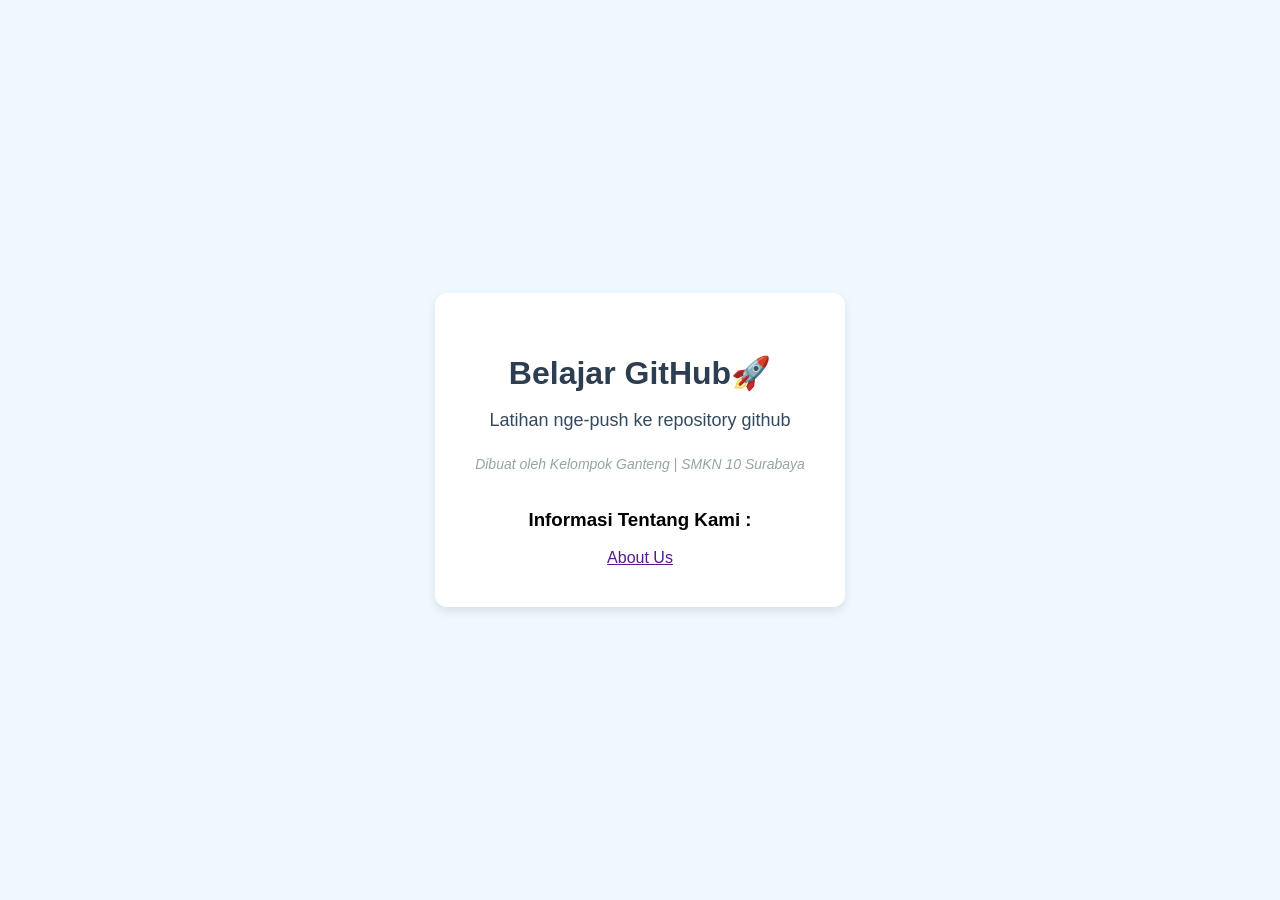
==== index.html @ 032caa9a "nambah beban hidup" ====
<!DOCTYPE html>
<html lang="id">

<head>
    <meta charset="UTF-8">
    <meta name="viewport" content="width=device-width, initial-scale=1.0">
    <link rel="stylesheet" href="css/style.css">

    <title>Belajar GitHub</title>
</head>

<body>
    <div class="kartu">
        <h1>Belajar GitHub🚀</h1>
        <p>Latihan nge-push ke repository github</p>
        <div class="footer">
            Dibuat oleh Kelompok Ganteng | SMKN 10 Surabaya
        </div>
<br>
        <div class="member">
            <h3>Informasi Tentang Kami :</h3>
            <div class="tombol">
             <a href="">About Us</a>
                <script src="js/script.js">

                </script>
            </div>
        </div>
    </div>

</body>
</html>
---- css/style.css ----
body {
    background-color: #f0f8ff; 
    font-family: 'Segoe UI', Tahoma, Geneva, Verdana, sans-serif;
    display: flex;
    justify-content: center; 
    align-items: center;     
    height: 100vh;           
    margin: 0;
}

.kartu {
    background-color: #ffffff;
    padding: 40px;
    border-radius: 12px;     /* Bikin sudut kotaknya melengkung */
    box-shadow: 0 4px 10px rgba(0, 0, 0, 0.1); /* Kasih efek bayangan tipis */
    text-align: center;
}

h1 {
    color: #2c3e50;
    margin-bottom: 10px;
}

p {
    color: #34495e;
    font-size: 18px;
}

.footer {
    margin-top: 25px;
    font-size: 14px;
    color: #95a5a6;
    font-style: italic;
}

.tombol {
    color: #2c3e50;
    margin: auto;
    text-align: center;
    text-decoration: none;
    border: #2c3e50;
}
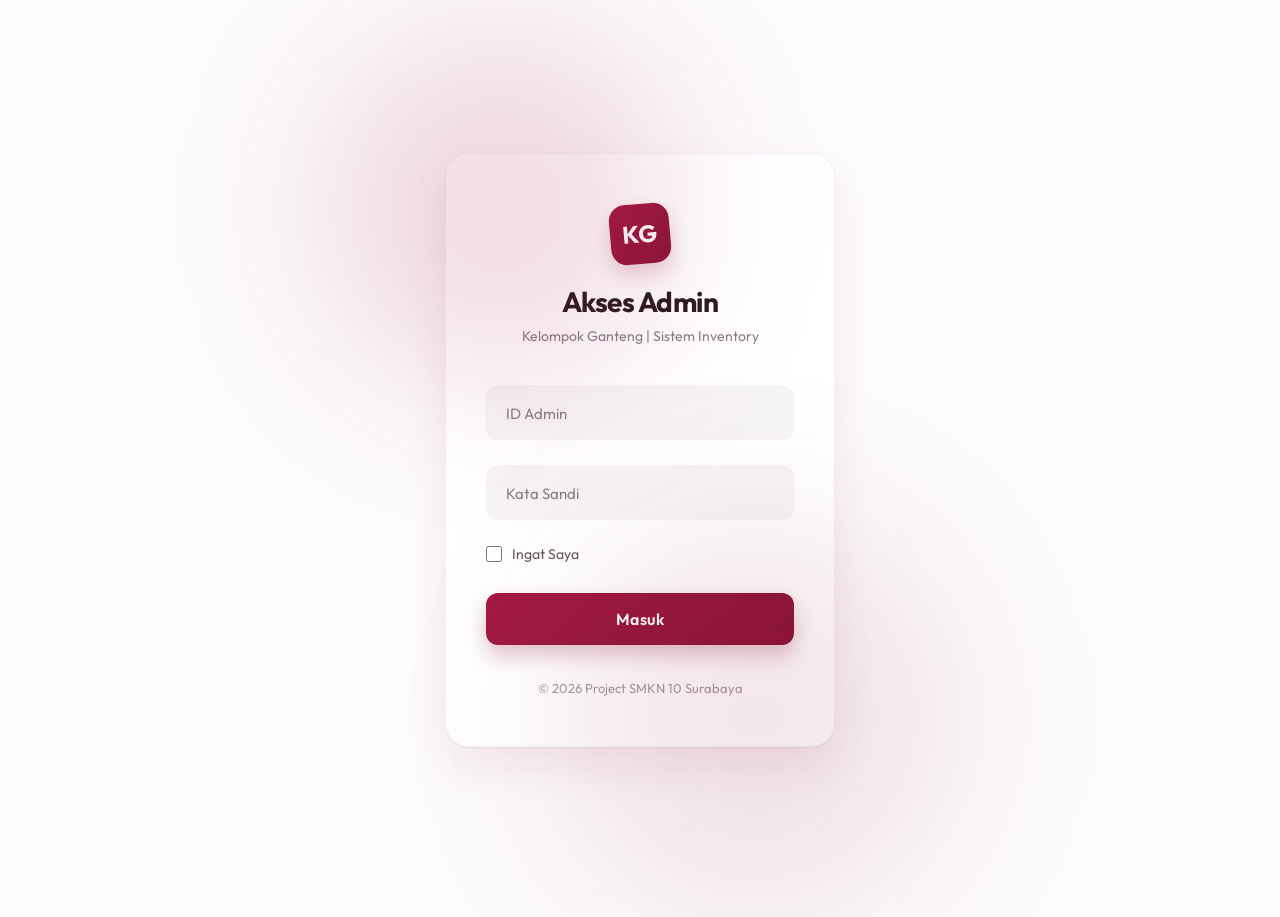
==== commit 55859ab5: "Update index.html" ====
--- a/index.html
+++ b/index.html
@@ -1,32 +1,54 @@
 <!DOCTYPE html>
 <html lang="id">
-
 <head>
     <meta charset="UTF-8">
     <meta name="viewport" content="width=device-width, initial-scale=1.0">
+    <title>Portal Admin - Inventory System</title>
+    <!-- Font Outfit yang Jauh Lebih Menarik & Modern -->
+    <link href="https://fonts.googleapis.com/css2?family=Outfit:wght@300;400;600;700&display=swap" rel="stylesheet">
     <link rel="stylesheet" href="css/style.css">
+</head>
+<body>
+    <div class="login-container">
+        <!-- Elemen Dekorasi Melayang di Belakang -->
+        <div class="shape shape-1"></div>
+        <div class="shape shape-2"></div>
+        
+        <div class="login-card">
+            <div class="card-header">
+                <div class="logo-box">
+                    <span>KG</span>
+                </div>
+                <h2>Akses Admin</h2>
+                <p>Kelompok Ganteng | Sistem Inventory</p>
+            </div>
 
-    <title>Belajar GitHub</title>
-</head>
+            <form action="#" method="POST">
+                <div class="input-container">
+                    <input type="text" id="admin_id" name="admin_id" required placeholder=" ">
+                    <label for="admin_id">ID Admin</label>
+                </div>
 
-<body>
-    <div class="kartu">
-        <h1>Belajar GitHub🚀</h1>
-        <p>Latihan nge-push ke repository github</p>
-        <div class="footer">
-            Dibuat oleh Kelompok Ganteng | SMKN 10 Surabaya
-        </div>
-<br>
-        <div class="member">
-            <h3>Informasi Tentang Kami :</h3>
-            <div class="tombol">
-             <a href="">About Us</a>
-                <script src="js/script.js">
+                <div class="input-container">
+                    <input type="password" id="password" name="password" required placeholder=" ">
+                    <label for="password">Kata Sandi</label>
+                </div>
 
-                </script>
+                <div class="action-row">
+                    <label class="checkbox-container">
+                        <input type="checkbox">
+                        <span class="checkmark"></span>
+                        Ingat Saya
+                    </label>
+                </div>
+
+                <button type="submit" class="btn-submit">Masuk</button>
+            </form>
+
+            <div class="card-footer">
+                <p>&copy; 2026 Project SMKN 10 Surabaya</p>
             </div>
         </div>
     </div>
-
 </body>
-</html>+</html>
--- a/css/style.css
+++ b/css/style.css
@@ -1,42 +1,199 @@
-body {
-    background-color: #f0f8ff; 
-    font-family: 'Segoe UI', Tahoma, Geneva, Verdana, sans-serif;
-    display: flex;
-    justify-content: center; 
-    align-items: center;     
-    height: 100vh;           
+* {
     margin: 0;
+    padding: 0;
+    box-sizing: border-box;
+    font-family: 'Outfit', sans-serif;
 }
 
-.kartu {
-    background-color: #ffffff;
-    padding: 40px;
-    border-radius: 12px;     /* Bikin sudut kotaknya melengkung */
-    box-shadow: 0 4px 10px rgba(0, 0, 0, 0.1); /* Kasih efek bayangan tipis */
-    text-align: center;
+body {
+    /* Background abu-abu sangat muda agak kemerahan (warm white) */
+    background-color: #fcfafb;
+    display: flex;
+    justify-content: center;
+    align-items: center;
+    min-height: 100vh;
+    overflow: hidden;
+    position: relative;
 }
 
-h1 {
-    color: #2c3e50;
-    margin-bottom: 10px;
+/* Dekorasi Lingkaran Red Velvet Blur di Background */
+.shape {
+    position: absolute;
+    filter: blur(80px);
+    z-index: 1;
 }
 
-p {
-    color: #34495e;
-    font-size: 18px;
+.shape-1 {
+    width: 350px;
+    height: 350px;
+    background: rgba(163, 26, 66, 0.15); /* Red Velvet transparan */
+    top: -100px;
+    left: -100px;
+    border-radius: 50%;
 }
 
-.footer {
-    margin-top: 25px;
-    font-size: 14px;
-    color: #95a5a6;
-    font-style: italic;
+.shape-2 {
+    width: 400px;
+    height: 400px;
+    background: rgba(138, 21, 56, 0.1);
+    bottom: -150px;
+    right: -100px;
+    border-radius: 50%;
 }
 
-.tombol {
-    color: #2c3e50;
-    margin: auto;
+.login-container {
+    position: relative;
+    z-index: 10;
+    width: 100%;
+    max-width: 430px;
+    padding: 20px;
+}
+
+/* Kartu Login dengan efek 3D Pop / Floating */
+.login-card {
+    background: #ffffff;
+    padding: 50px 40px;
+    border-radius: 24px;
+    /* Kombinasi shadow berlapis buat efek 3D yang realistis */
+    box-shadow: 
+        0 20px 40px rgba(138, 21, 56, 0.08),
+        0 1px 3px rgba(0, 0, 0, 0.05);
+    border: 1px solid rgba(138, 21, 56, 0.05);
+}
+
+.card-header {
     text-align: center;
-    text-decoration: none;
-    border: #2c3e50;
-}+    margin-bottom: 40px;
+}
+
+/* Logo Box Elegan di atas judul */
+.logo-box {
+    width: 60px;
+    height: 60px;
+    background: linear-gradient(135deg, #a31a42, #8a1538);
+    color: white;
+    font-size: 24px;
+    font-weight: 700;
+    display: flex;
+    justify-content: center;
+    align-items: center;
+    border-radius: 16px;
+    margin: 0 auto 20px auto;
+    box-shadow: 0 10px 20px rgba(138, 21, 56, 0.2);
+    transform: rotate(-5deg);
+}
+
+.card-header h2 {
+    font-size: 28px;
+    color: #2b1b1f; /* Warna teks sangat gelap tapi ada unsur merahnya */
+    font-weight: 700;
+    margin-bottom: 8px;
+    letter-spacing: -0.5px;
+}
+
+.card-header p {
+    font-size: 14px;
+    color: #8c7e82;
+    font-weight: 400;
+}
+
+/* Form Input dengan Interaksi Keren */
+.input-container {
+    position: relative;
+    margin-bottom: 25px;
+}
+
+.input-container input {
+    width: 100%;
+    padding: 18px 20px 14px 20px;
+    background: #f7f5f6;
+    border: 2px solid transparent;
+    border-radius: 12px;
+    font-size: 15px;
+    color: #2b1b1f;
+    outline: none;
+    transition: all 0.3s ease;
+}
+
+/* Garis bawah Red Velvet saat input aktif */
+.input-container input:focus {
+    background: #ffffff;
+    border-bottom: 2px solid #8a1538;
+    box-shadow: 0 5px 15px rgba(138, 21, 56, 0.05);
+}
+
+.input-container label {
+    position: absolute;
+    top: 50%;
+    left: 20px;
+    transform: translateY(-50%);
+    font-size: 15px;
+    color: #8c7e82;
+    pointer-events: none;
+    transition: all 0.3s ease;
+}
+
+/* Teks label naik kalau di-klik (Floating UI) */
+.input-container input:focus + label,
+.input-container input:not(:placeholder-shown) + label {
+    top: 10px;
+    font-size: 11px;
+    font-weight: 600;
+    color: #8a1538;
+    letter-spacing: 0.5px;
+}
+
+.action-row {
+    margin-bottom: 30px;
+}
+
+/* Custom Checkbox Red Velvet */
+.checkbox-container {
+    display: flex;
+    align-items: center;
+    font-size: 14px;
+    color: #63585b;
+    cursor: pointer;
+}
+
+.checkbox-container input {
+    margin-right: 10px;
+    accent-color: #8a1538;
+    width: 16px;
+    height: 16px;
+    cursor: pointer;
+}
+
+/* Tombol Submit 3D Red Velvet */
+.btn-submit {
+    width: 100%;
+    padding: 16px;
+    background: linear-gradient(135deg, #a31a42, #8a1538);
+    color: #ffffff;
+    border: none;
+    border-radius: 12px;
+    font-size: 16px;
+    font-weight: 600;
+    letter-spacing: 0.5px;
+    cursor: pointer;
+    transition: all 0.3s ease;
+    box-shadow: 0 10px 20px rgba(138, 21, 56, 0.25);
+}
+
+.btn-submit:hover {
+    transform: translateY(-3px);
+    box-shadow: 0 15px 25px rgba(138, 21, 56, 0.35);
+}
+
+.btn-submit:active {
+    transform: translateY(1px);
+    box-shadow: 0 5px 10px rgba(138, 21, 56, 0.2);
+}
+
+.card-footer {
+    text-align: center;
+    margin-top: 35px;
+    font-size: 13px;
+    color: #a89ca0;
+    font-weight: 400;
+}
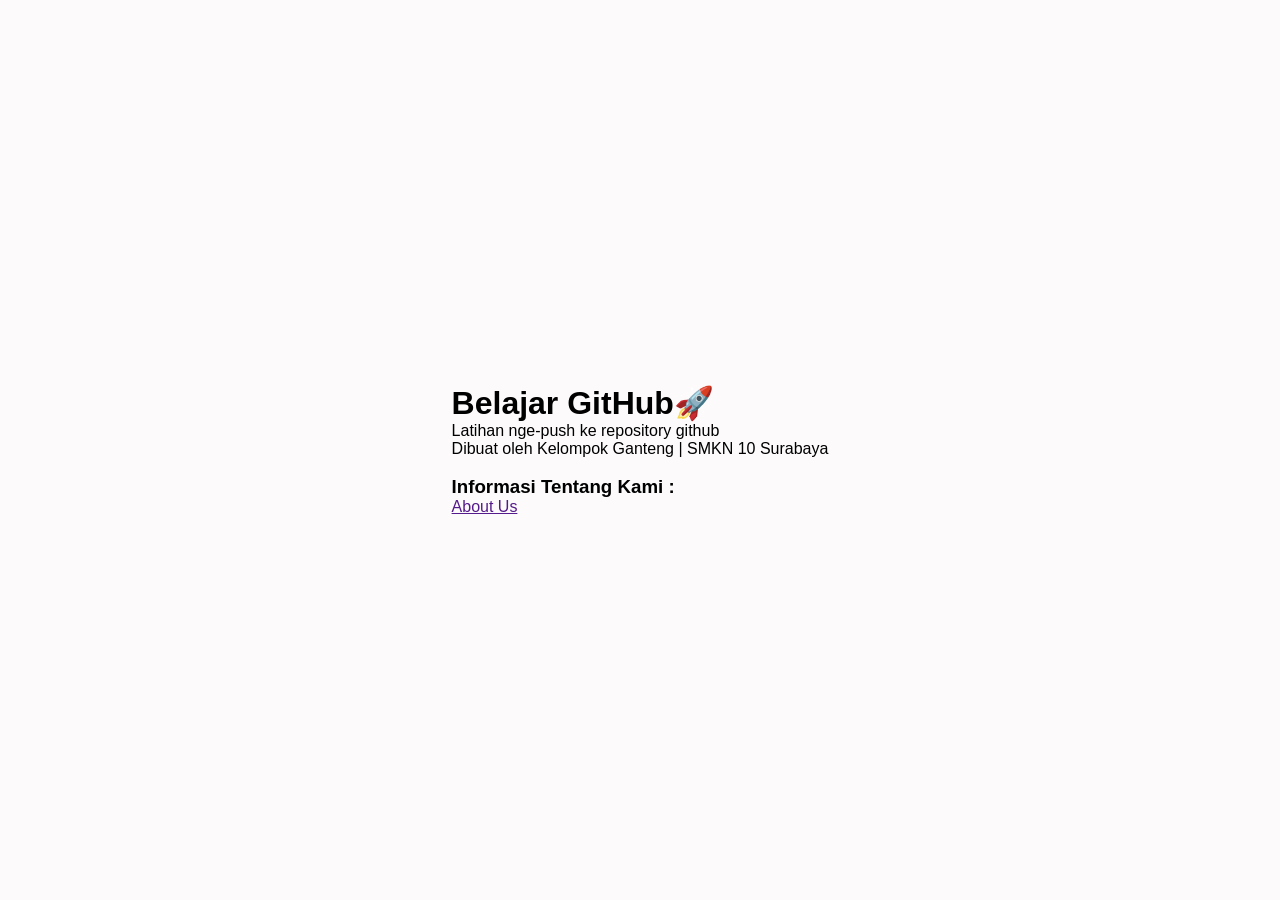
==== commit 2b88c295: "membuat design UI Login dengan tema Red Velvet" ====
--- a/index.html
+++ b/index.html
@@ -1,54 +1,32 @@
 <!DOCTYPE html>
 <html lang="id">
+
 <head>
     <meta charset="UTF-8">
     <meta name="viewport" content="width=device-width, initial-scale=1.0">
-    <title>Portal Admin - Inventory System</title>
-    <!-- Font Outfit yang Jauh Lebih Menarik & Modern -->
-    <link href="https://fonts.googleapis.com/css2?family=Outfit:wght@300;400;600;700&display=swap" rel="stylesheet">
     <link rel="stylesheet" href="css/style.css">
+
+    <title>Belajar GitHub</title>
 </head>
+
 <body>
-    <div class="login-container">
-        <!-- Elemen Dekorasi Melayang di Belakang -->
-        <div class="shape shape-1"></div>
-        <div class="shape shape-2"></div>
-        
-        <div class="login-card">
-            <div class="card-header">
-                <div class="logo-box">
-                    <span>KG</span>
-                </div>
-                <h2>Akses Admin</h2>
-                <p>Kelompok Ganteng | Sistem Inventory</p>
-            </div>
+    <div class="kartu">
+        <h1>Belajar GitHub🚀</h1>
+        <p>Latihan nge-push ke repository github</p>
+        <div class="footer">
+            Dibuat oleh Kelompok Ganteng | SMKN 10 Surabaya
+        </div>
+<br>
+        <div class="member">
+            <h3>Informasi Tentang Kami :</h3>
+            <div class="tombol">
+             <a href="">About Us</a>
+                <script src="js/script.js">
 
-            <form action="#" method="POST">
-                <div class="input-container">
-                    <input type="text" id="admin_id" name="admin_id" required placeholder=" ">
-                    <label for="admin_id">ID Admin</label>
-                </div>
-
-                <div class="input-container">
-                    <input type="password" id="password" name="password" required placeholder=" ">
-                    <label for="password">Kata Sandi</label>
-                </div>
-
-                <div class="action-row">
-                    <label class="checkbox-container">
-                        <input type="checkbox">
-                        <span class="checkmark"></span>
-                        Ingat Saya
-                    </label>
-                </div>
-
-                <button type="submit" class="btn-submit">Masuk</button>
-            </form>
-
-            <div class="card-footer">
-                <p>&copy; 2026 Project SMKN 10 Surabaya</p>
+                </script>
             </div>
         </div>
     </div>
+
 </body>
-</html>
+</html>
--- a/css/style.css
+++ b/css/style.css
@@ -196,4 +196,4 @@
     font-size: 13px;
     color: #a89ca0;
     font-weight: 400;
-}
+}
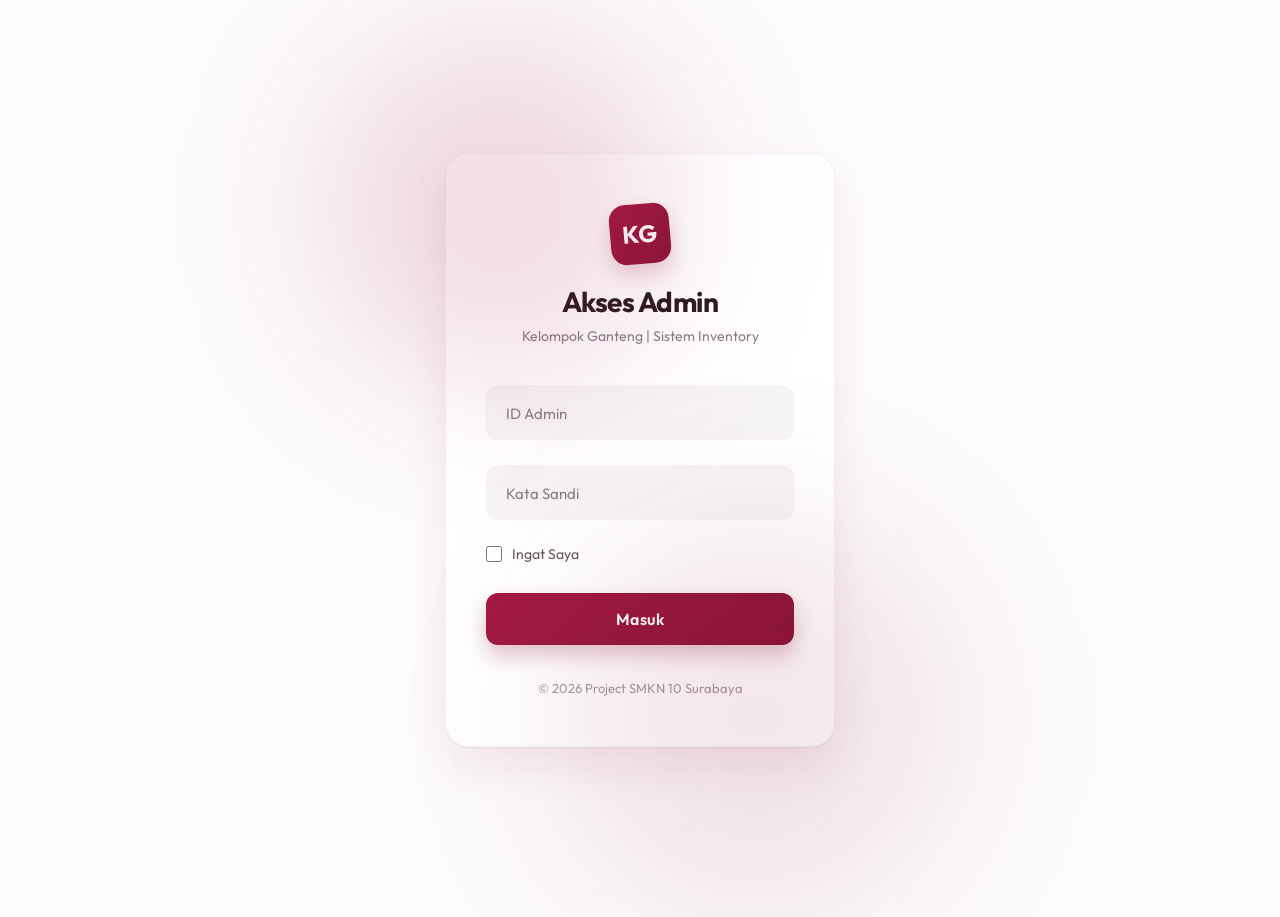
==== commit f08a41ce: "Menyelesaikan error di file CSS" ====
--- a/index.html
+++ b/index.html
@@ -1,32 +1,54 @@
 <!DOCTYPE html>
 <html lang="id">
-
 <head>
     <meta charset="UTF-8">
     <meta name="viewport" content="width=device-width, initial-scale=1.0">
+    <title>Portal Admin - Inventory System</title>
+    <!-- Font Outfit yang Jauh Lebih Menarik & Modern -->
+    <link href="https://fonts.googleapis.com/css2?family=Outfit:wght@300;400;600;700&display=swap" rel="stylesheet">
     <link rel="stylesheet" href="css/style.css">
+</head>
+<body>
+    <div class="login-container">
+        <!-- Elemen Dekorasi Melayang di Belakang -->
+        <div class="shape shape-1"></div>
+        <div class="shape shape-2"></div>
+        
+        <div class="login-card">
+            <div class="card-header">
+                <div class="logo-box">
+                    <span>KG</span>
+                </div>
+                <h2>Akses Admin</h2>
+                <p>Kelompok Ganteng | Sistem Inventory</p>
+            </div>
 
-    <title>Belajar GitHub</title>
-</head>
+            <form action="#" method="POST">
+                <div class="input-container">
+                    <input type="text" id="admin_id" name="admin_id" required placeholder=" ">
+                    <label for="admin_id">ID Admin</label>
+                </div>
 
-<body>
-    <div class="kartu">
-        <h1>Belajar GitHub🚀</h1>
-        <p>Latihan nge-push ke repository github</p>
-        <div class="footer">
-            Dibuat oleh Kelompok Ganteng | SMKN 10 Surabaya
-        </div>
-<br>
-        <div class="member">
-            <h3>Informasi Tentang Kami :</h3>
-            <div class="tombol">
-             <a href="">About Us</a>
-                <script src="js/script.js">
+                <div class="input-container">
+                    <input type="password" id="password" name="password" required placeholder=" ">
+                    <label for="password">Kata Sandi</label>
+                </div>
 
-                </script>
+                <div class="action-row">
+                    <label class="checkbox-container">
+                        <input type="checkbox">
+                        <span class="checkmark"></span>
+                        Ingat Saya
+                    </label>
+                </div>
+
+                <button type="submit" class="btn-submit">Masuk</button>
+            </form>
+
+            <div class="card-footer">
+                <p>&copy; 2026 Project SMKN 10 Surabaya</p>
             </div>
         </div>
     </div>
-
 </body>
-</html>+</html>
--- a/css/style.css
+++ b/css/style.css
@@ -196,4 +196,5 @@
     font-size: 13px;
     color: #a89ca0;
     font-weight: 400;
-}+}
+
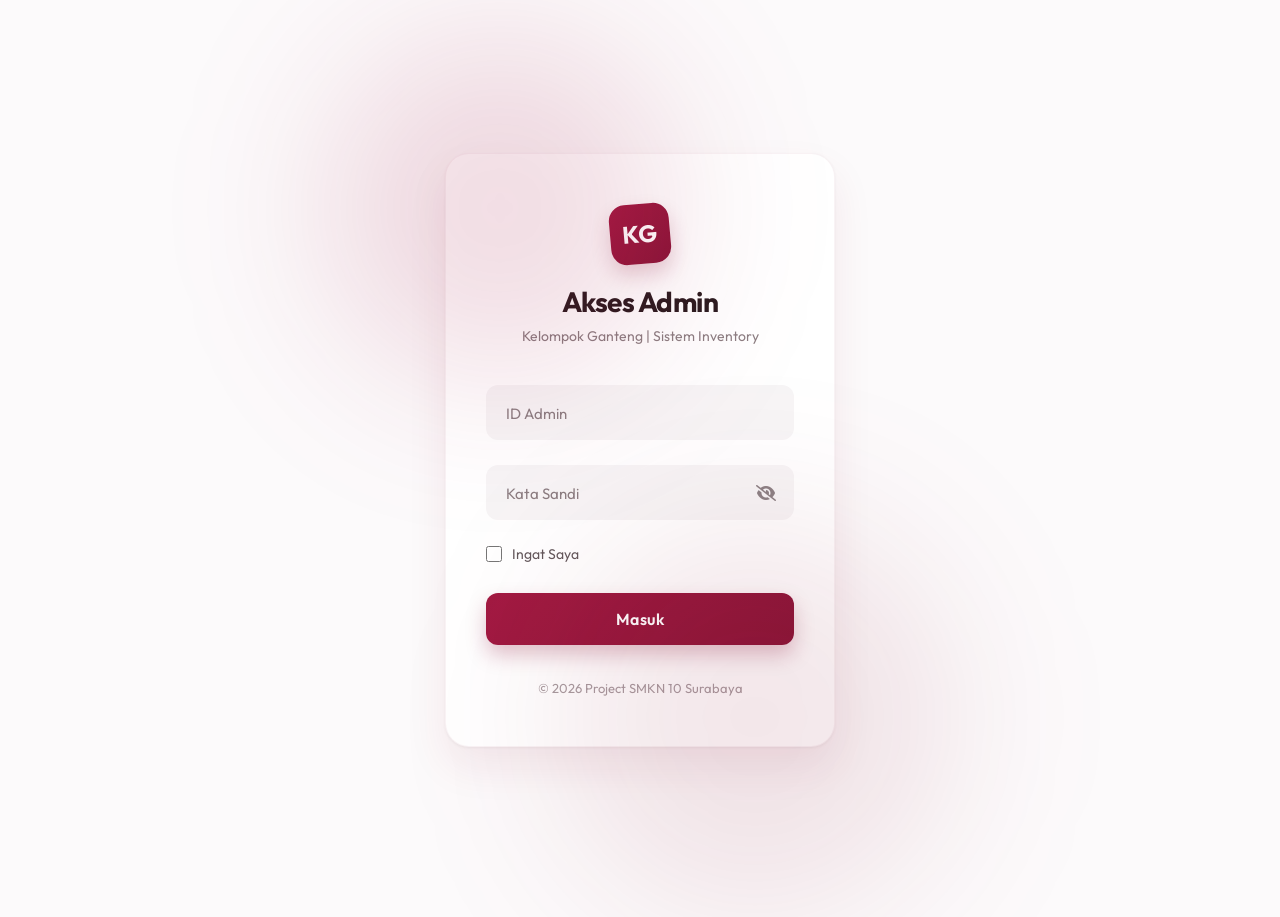
==== commit f7f2c5d7: "Menambahkan fitur show/hide password dan menambah design Dashboard" ====
--- a/index.html
+++ b/index.html
@@ -4,16 +4,15 @@
     <meta charset="UTF-8">
     <meta name="viewport" content="width=device-width, initial-scale=1.0">
     <title>Portal Admin - Inventory System</title>
-    <!-- Font Outfit yang Jauh Lebih Menarik & Modern -->
     <link href="https://fonts.googleapis.com/css2?family=Outfit:wght@300;400;600;700&display=swap" rel="stylesheet">
+    <!-- Tambahan FontAwesome buat Ikon Mata -->
+    <link rel="stylesheet" href="https://cdnjs.cloudflare.com/ajax/libs/font-awesome/6.4.0/css/all.min.css">
     <link rel="stylesheet" href="css/style.css">
 </head>
 <body>
     <div class="login-container">
-        <!-- Elemen Dekorasi Melayang di Belakang -->
         <div class="shape shape-1"></div>
         <div class="shape shape-2"></div>
-        
         <div class="login-card">
             <div class="card-header">
                 <div class="logo-box">
@@ -22,7 +21,6 @@
                 <h2>Akses Admin</h2>
                 <p>Kelompok Ganteng | Sistem Inventory</p>
             </div>
-
             <form action="#" method="POST">
                 <div class="input-container">
                     <input type="text" id="admin_id" name="admin_id" required placeholder=" ">
@@ -32,6 +30,8 @@
                 <div class="input-container">
                     <input type="password" id="password" name="password" required placeholder=" ">
                     <label for="password">Kata Sandi</label>
+                    <!-- Ikon Mata Ditambahkan Di Sini -->
+                    <i class="fa-solid fa-eye-slash toggle-password" id="togglePassword"></i>
                 </div>
 
                 <div class="action-row">
@@ -50,5 +50,20 @@
             </div>
         </div>
     </div>
+
+    <script>
+        const togglePassword = document.querySelector('#togglePassword');
+        const password = document.querySelector('#password');
+
+        togglePassword.addEventListener('click', function (e) {
+            // Cek apakah tipe inputnya password atau text
+            const type = password.getAttribute('type') === 'password' ? 'text' : 'password';
+            password.setAttribute('type', type);
+            
+            // Ubah ikon dari mata dicoret jadi mata kebuka
+            this.classList.toggle('fa-eye-slash');
+            this.classList.toggle('fa-eye');
+        });
+    </script>
 </body>
-</html>
+</html>
--- a/css/style.css
+++ b/css/style.css
@@ -4,9 +4,8 @@
     box-sizing: border-box;
     font-family: 'Outfit', sans-serif;
 }
-
 body {
-    /* Background abu-abu sangat muda agak kemerahan (warm white) */
+
     background-color: #fcfafb;
     display: flex;
     justify-content: center;
@@ -16,7 +15,6 @@
     position: relative;
 }
 
-/* Dekorasi Lingkaran Red Velvet Blur di Background */
 .shape {
     position: absolute;
     filter: blur(80px);
@@ -197,4 +195,24 @@
     color: #a89ca0;
     font-weight: 400;
 }
-
+/* --- TAMBAHAN UNTUK IKON MATA PASSWORD --- */
+.toggle-password {
+    position: absolute;
+    top: 50%;
+    right: 18px;
+    transform: translateY(-50%);
+    color: #8c7e82;
+    cursor: pointer;
+    font-size: 16px;
+    transition: color 0.3s ease;
+    z-index: 10;
+}
+
+.toggle-password:hover {
+    color: #8a1538; /* Berubah jadi warna Red Velvet pas disorot */
+}
+
+/* Biar teks ketikan password nggak nabrak ikon mata */
+.input-container input#password {
+    padding-right: 45px;
+}
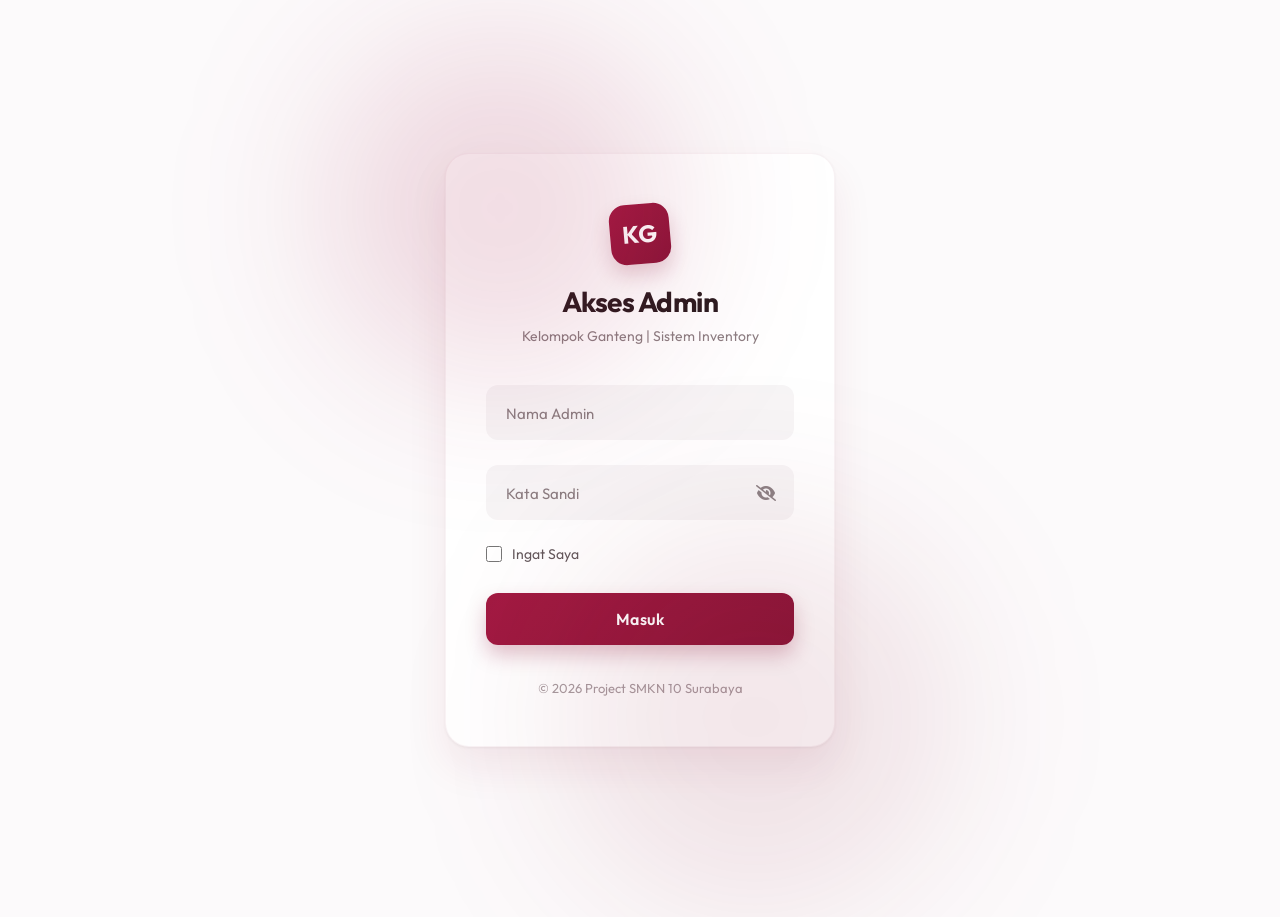
==== commit dc76b188: "menambah logika js tipis tipis" ====
--- a/index.html
+++ b/index.html
@@ -24,13 +24,12 @@
             <form action="#" method="POST">
                 <div class="input-container">
                     <input type="text" id="admin_id" name="admin_id" required placeholder=" ">
-                    <label for="admin_id">ID Admin</label>
+                    <label for="admin_id">Nama Admin</label>
                 </div>
 
                 <div class="input-container">
                     <input type="password" id="password" name="password" required placeholder=" ">
                     <label for="password">Kata Sandi</label>
-                    <!-- Ikon Mata Ditambahkan Di Sini -->
                     <i class="fa-solid fa-eye-slash toggle-password" id="togglePassword"></i>
                 </div>
 
@@ -65,5 +64,6 @@
             this.classList.toggle('fa-eye');
         });
     </script>
+    <script src="js/login.js"></script>
 </body>
 </html>
